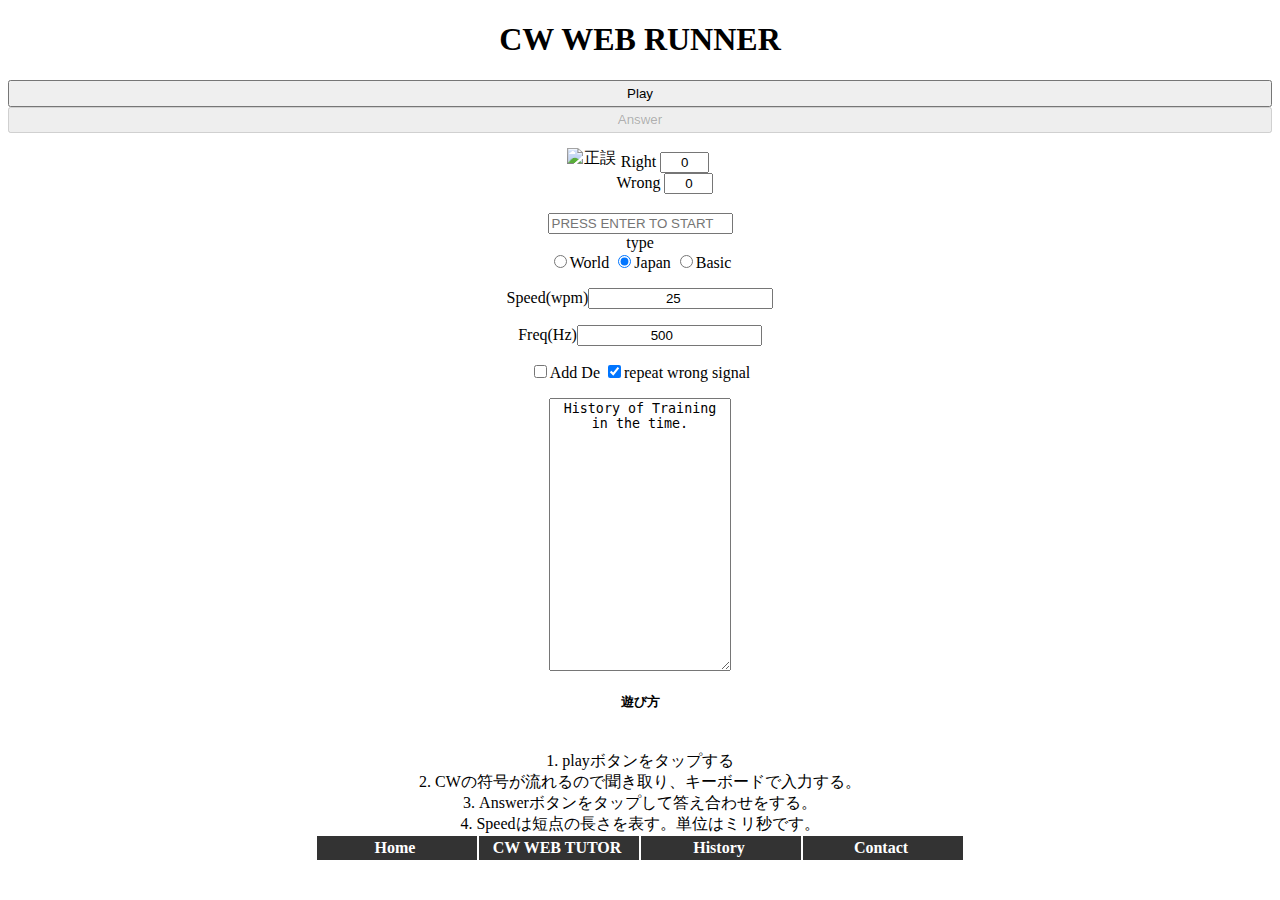
==== index.html @ 09932f77 "Update: フッターにメニューを追加及びPCでバーチャルキーボードが表示されないように変更 #6" ====
<!DOCTYPE html>
<html lang="ja">
	<head>
        <!-- Global site tag (gtag.js) - Google Analytics -->
        <script async src="https://www.googletagmanager.com/gtag/js?id=UA-135505116-1"></script>
        <script>
            window.dataLayer = window.dataLayer || [];
            function gtag(){dataLayer.push(arguments);}
            gtag('js', new Date());

            gtag('config', 'UA-135505116-1');
        </script>

		<meta charset="UTF-8" />
		<meta name="author" content="jj1hgp" />
		<meta name="description" content="practise CW">
		<meta name="theme-color" content="#0cebfc">
		<meta name="viewport" content="width=device-width,initial-scale=1.0,minimum-scale=1.0,maximum-scale=1.0,user-scalable=no">

		<link rel="manifest" href=".\manifest.json"/>
		<link rel="stylesheet" href=".\style.css" type="text/css" />

		<title>CW WEB RUNNER</title>
	</head>
	<body>
		<span>
			<h1 class="title-h1">CW WEB RUNNER</h1>
            <div class="tooltip">
                <input type="button" class="ctl_button" id="PlayButton" value="Play">
                <div class="description-up description">Click or press enter key to play the Morse code.</div>
            </div>
            <div class="tooltip">
                <input type="button" class="ctl_button" id="AnswerButton" value="Answer">
                <div class="description-down description">After entering the code you heard, please click or press enter key to confirm your answer.</div>
            </div>
            <!-- <input type="text" id="Result_Now" value='Right or Wrong' size="10" readonly/> -->
            <div class="item">
                <img class="item-image" id="Result_Now" height="50" width="50" src="./img/question-mark.png" alt="正誤">
                <div class="item-text"><div>Right <input type="text" id="RightCount" value=0 size="3" readonly/> </div>
                    <div>Wrong <input type="text" id="WrongCount" value=0 size="3" readonly/> </div>
                </div>
            </div>
            <input type="text" id="Box" class="callsign" value="" placeholder="Press Enter to start"/>
            <br/>
        </span>
        <!--
            there is the keyboard
        -->
        <div id="key" class="keyboard">
            <input type="button" value="1">
            <input type="button" value="2">
            <input type="button" value="3">
            <input type="button" value="4">
            <input type="button" value="5">
            <input type="button" value="6">
            <input type="button" value="7">
            <input type="button" value="8">
            <input type="button" value="9">
            <input type="button" value="0">
            <br>
            <input type="button" value="Q">
            <input type="button" value="W">
            <input type="button" value="E">
            <input type="button" value="R">
            <input type="button" value="T">
            <input type="button" value="Y">
            <input type="button" value="U">
            <input type="button" value="I">
            <input type="button" value="O">
            <input type="button" value="P">
            <br>
            <input type="button" value="A">
            <input type="button" value="S">
            <input type="button" value="D">
            <input type="button" value="F">
            <input type="button" value="G">
            <input type="button" value="H">
            <input type="button" value="J">
            <input type="button" value="K">
            <input type="button" value="L">
            <br>
            <input type="button" value="Z">
            <input type="button" value="X">
            <input type="button" value="C">
            <input type="button" value="V">
            <input type="button" value="B">
            <input type="button" value="N">
            <input type="button" value="M">
            <input type="button" value="/">
            <input type="button" value="?">
            <input type="button" value="del">
        </div>
        <!--
            end of keyboard
        -->
        <span>
            <div>type</div>
            <span id="radioButton_log">
                <input type="radio" name="logType" value="DX"/>World
                <input type="radio" name="logType" value="Ja" checked/>Japan
                <input type="radio" name="logType" value="Basic"/>Basic
            </span>
            <br>
            <p>Speed(wpm)<input type="number" id="Speed" class="subbox" value="25" inputmode="numetic"/></p>
            <p>Freq(Hz)<input type="number" id="Freq" class="subbox" value="500" inputmode="numetic"/></p>
            <p>
            <input type="checkbox" name="addDe" id="checkbox_addDe" value="addDe"/>Add De
            <input type="checkbox" name="repeat_wrong_signal" id="checkbox_rws" value="repeat_wrong_signal" checked/>repeat wrong signal
            </p>
            <textarea id="History" class="subbox big" readonly>History of Training in the time.</textarea>
        </span>
        <footer>
            <h5>遊び方</h5>
            <ol class="usage">
                <li>playボタンをタップする</li>
                <li>CWの符号が流れるので聞き取り、キーボードで入力する。</li>
                <li>Answerボタンをタップして答え合わせをする。</li>
                <li>Speedは短点の長さを表す。単位はミリ秒です。</li>
            </ol>
            <nav class="menu-list">
                <ul>
                    <li><a href="https://homedm.eim.world">Home</a></li>
                    <li><a href="./cwTutor.html">CW WEB TUTOR</a></li>
                    <li><a href="history.html">History</a></li>
                    <li><a href="https://homedm.eim.world/about.html">Contact</a></li>
                </ul>
            </nav>
        </footer>
        <script type="text/javascript" src=".\common.js"></script>
        <script type="text/javascript" src=".\runner.js"></script>
    </body>
</html>
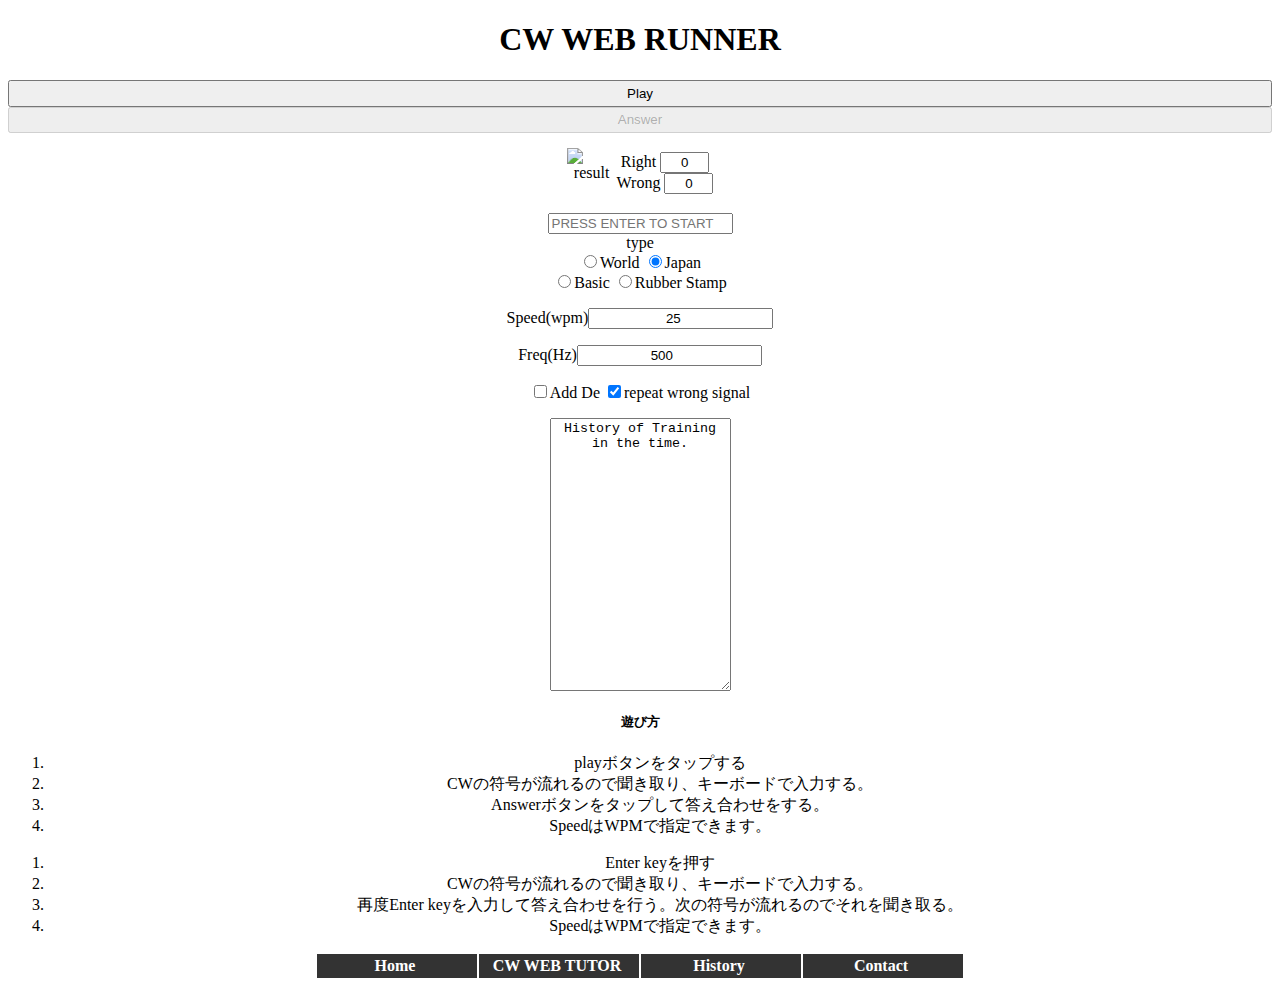
==== commit daeab648: "Add: rubber stamp mode" ====
--- a/index.html
+++ b/index.html
@@ -35,7 +35,7 @@
             </div>
             <!-- <input type="text" id="Result_Now" value='Right or Wrong' size="10" readonly/> -->
             <div class="item">
-                <img class="item-image" id="Result_Now" height="50" width="50" src="./img/question-mark.png" alt="正誤">
+                <img class="item-image" id="Result_Now" height="50" width="50" src="./img/question-mark.png" alt="result">
                 <div class="item-text"><div>Right <input type="text" id="RightCount" value=0 size="3" readonly/> </div>
                     <div>Wrong <input type="text" id="WrongCount" value=0 size="3" readonly/> </div>
                 </div>
@@ -98,7 +98,9 @@
             <span id="radioButton_log">
                 <input type="radio" name="logType" value="DX"/>World
                 <input type="radio" name="logType" value="Ja" checked/>Japan
+                <br>
                 <input type="radio" name="logType" value="Basic"/>Basic
+                <input type="radio" name="logType" value="Stamp"/>Rubber Stamp
             </span>
             <br>
             <p>Speed(wpm)<input type="number" id="Speed" class="subbox" value="25" inputmode="numetic"/></p>
@@ -111,11 +113,17 @@
         </span>
         <footer>
             <h5>遊び方</h5>
-            <ol class="usage">
+            <ol class="smartphone-usage">
                 <li>playボタンをタップする</li>
                 <li>CWの符号が流れるので聞き取り、キーボードで入力する。</li>
                 <li>Answerボタンをタップして答え合わせをする。</li>
-                <li>Speedは短点の長さを表す。単位はミリ秒です。</li>
+                <li>SpeedはWPMで指定できます。</li>
+            </ol>
+            <ol class="pc-usage">
+                <li>Enter keyを押す</li>
+                <li>CWの符号が流れるので聞き取り、キーボードで入力する。</li>
+                <li>再度Enter keyを入力して答え合わせを行う。次の符号が流れるのでそれを聞き取る。</li>
+                <li>SpeedはWPMで指定できます。</li>
             </ol>
             <nav class="menu-list">
                 <ul>
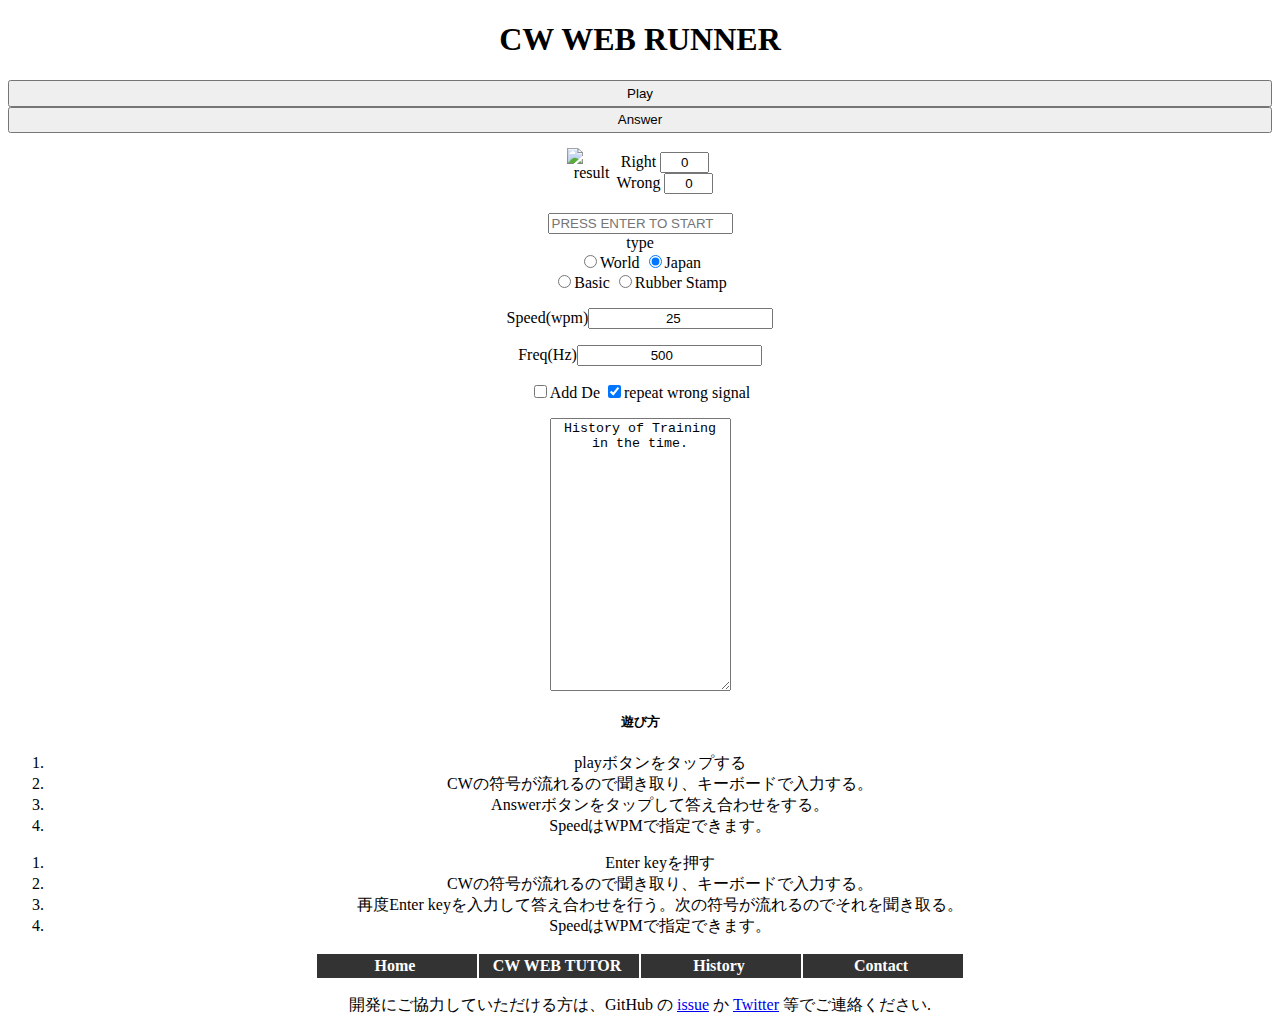
==== commit cc7dc0d4: "開発への協力お願いコメントを追加" ====
--- a/index.html
+++ b/index.html
@@ -43,56 +43,6 @@
             <input type="text" id="Box" class="callsign" value="" placeholder="Press Enter to start"/>
             <br/>
         </span>
-        <!--
-            there is the keyboard
-        -->
-        <div id="key" class="keyboard">
-            <input type="button" value="1">
-            <input type="button" value="2">
-            <input type="button" value="3">
-            <input type="button" value="4">
-            <input type="button" value="5">
-            <input type="button" value="6">
-            <input type="button" value="7">
-            <input type="button" value="8">
-            <input type="button" value="9">
-            <input type="button" value="0">
-            <br>
-            <input type="button" value="Q">
-            <input type="button" value="W">
-            <input type="button" value="E">
-            <input type="button" value="R">
-            <input type="button" value="T">
-            <input type="button" value="Y">
-            <input type="button" value="U">
-            <input type="button" value="I">
-            <input type="button" value="O">
-            <input type="button" value="P">
-            <br>
-            <input type="button" value="A">
-            <input type="button" value="S">
-            <input type="button" value="D">
-            <input type="button" value="F">
-            <input type="button" value="G">
-            <input type="button" value="H">
-            <input type="button" value="J">
-            <input type="button" value="K">
-            <input type="button" value="L">
-            <br>
-            <input type="button" value="Z">
-            <input type="button" value="X">
-            <input type="button" value="C">
-            <input type="button" value="V">
-            <input type="button" value="B">
-            <input type="button" value="N">
-            <input type="button" value="M">
-            <input type="button" value="/">
-            <input type="button" value="?">
-            <input type="button" value="del">
-        </div>
-        <!--
-            end of keyboard
-        -->
         <span>
             <div>type</div>
             <span id="radioButton_log">
@@ -133,6 +83,7 @@
                     <li><a href="https://homedm.eim.world/about.html">Contact</a></li>
                 </ul>
             </nav>
+            <p>開発にご協力していただける方は、GitHub の <a href="https://github.com/homedm/cw_for_web/issues">issue</a> か <a href="https://twitter.com/retasutomato">Twitter</a> 等でご連絡ください.</p>
         </footer>
         <script type="text/javascript" src=".\common.js"></script>
         <script type="text/javascript" src=".\runner.js"></script>
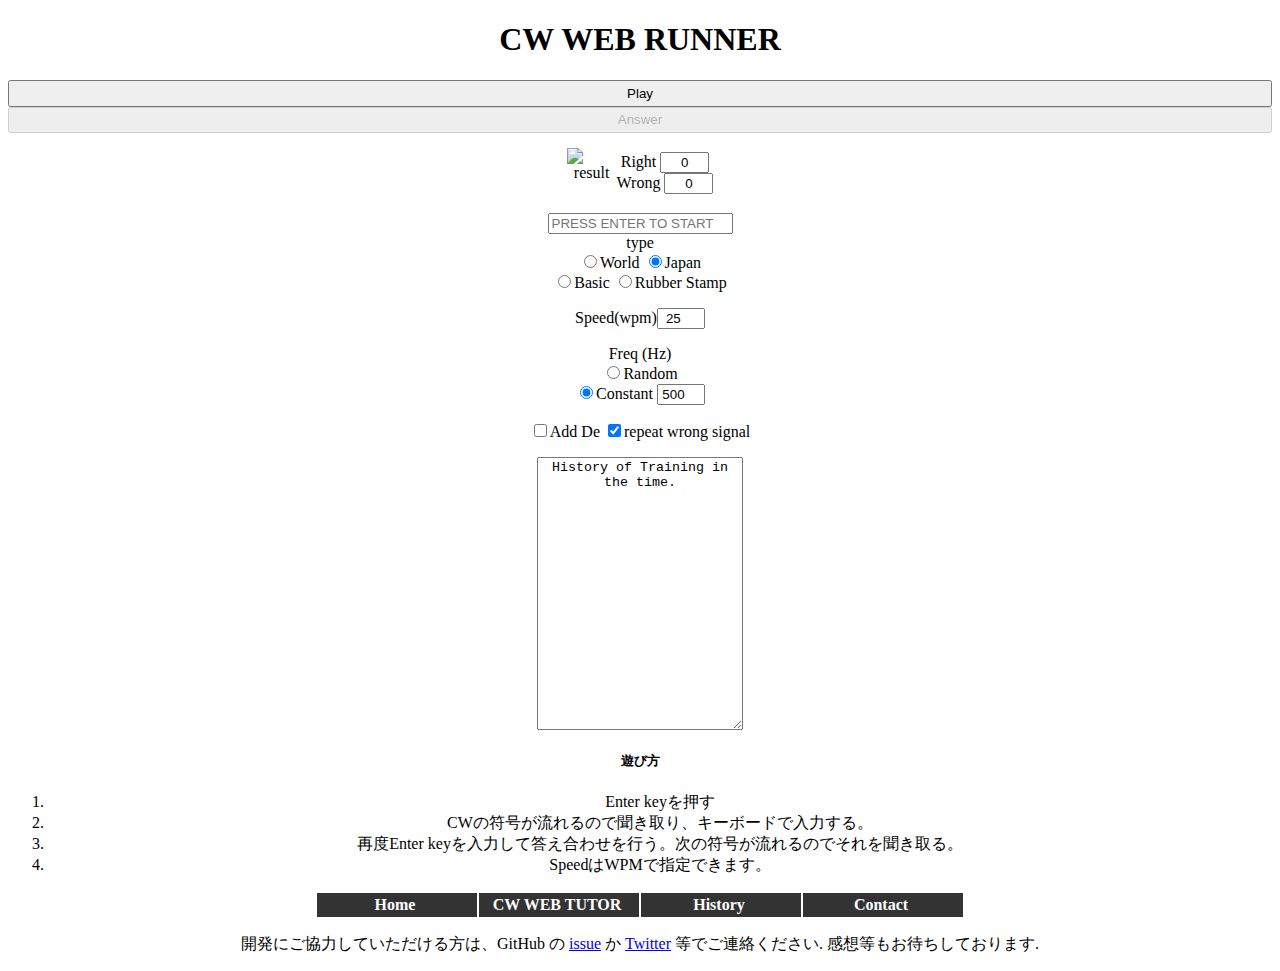
==== commit 40d10085: "update design" ====
--- a/index.html
+++ b/index.html
@@ -1,6 +1,6 @@
 <!DOCTYPE html>
 <html lang="ja">
-	<head>
+    <head>
         <!-- Global site tag (gtag.js) - Google Analytics -->
         <script async src="https://www.googletagmanager.com/gtag/js?id=UA-135505116-1"></script>
         <script>
@@ -11,20 +11,20 @@
             gtag('config', 'UA-135505116-1');
         </script>
 
-		<meta charset="UTF-8" />
-		<meta name="author" content="jj1hgp" />
-		<meta name="description" content="practise CW">
-		<meta name="theme-color" content="#0cebfc">
-		<meta name="viewport" content="width=device-width,initial-scale=1.0,minimum-scale=1.0,maximum-scale=1.0,user-scalable=no">
+        <meta charset="UTF-8" />
+        <meta name="author" content="jj1hgp" />
+        <meta name="description" content="practise CW">
+        <meta name="theme-color" content="#0cebfc">
+        <meta name="viewport" content="width=device-width,initial-scale=1.0,minimum-scale=1.0,maximum-scale=1.0,user-scalable=no">
 
-		<link rel="manifest" href=".\manifest.json"/>
-		<link rel="stylesheet" href=".\style.css" type="text/css" />
+        <link rel="manifest" href=".\manifest.json"/>
+        <link rel="stylesheet" href=".\style.css" type="text/css" />
 
-		<title>CW WEB RUNNER</title>
-	</head>
-	<body>
-		<span>
-			<h1 class="title-h1">CW WEB RUNNER</h1>
+        <title>CW WEB RUNNER</title>
+    </head>
+    <body>
+        <span>
+            <h1 class="title-h1">CW WEB RUNNER</h1>
             <div class="tooltip">
                 <input type="button" class="ctl_button" id="PlayButton" value="Play">
                 <div class="description-up description">Click or press enter key to play the Morse code.</div>
@@ -54,10 +54,16 @@
             </span>
             <br>
             <p>Speed(wpm)<input type="number" id="Speed" class="subbox" value="25" inputmode="numetic"/></p>
-            <p>Freq(Hz)<input type="number" id="Freq" class="subbox" value="500" inputmode="numetic"/></p>
+            <div>Freq (Hz)</div>
+            <div id="radioButton_frequency">
+                <input type="radio" name="freqOpt" value="random"/>Random
+                <br/>
+                <input type="radio" name="freqOpt" value="constant" checked/>Constant
+                <input type="number" id="Freq" class="subbox" value="500" inputmode="numetic"/>
+            </div>
             <p>
-            <input type="checkbox" name="addDe" id="checkbox_addDe" value="addDe"/>Add De
-            <input type="checkbox" name="repeat_wrong_signal" id="checkbox_rws" value="repeat_wrong_signal" checked/>repeat wrong signal
+                <input type="checkbox" name="addDe" id="checkbox_addDe" value="addDe"/>Add De
+                <input type="checkbox" name="repeat_wrong_signal" id="checkbox_rws" value="repeat_wrong_signal" checked/>repeat wrong signal
             </p>
             <textarea id="History" class="subbox big" readonly>History of Training in the time.</textarea>
         </span>
@@ -77,13 +83,13 @@
             </ol>
             <nav class="menu-list">
                 <ul>
-                    <li><a href="https://homedm.eim.world">Home</a></li>
+                    <li><a href="https://cw.eim.world">Home</a></li>
                     <li><a href="./cwTutor.html">CW WEB TUTOR</a></li>
                     <li><a href="history.html">History</a></li>
-                    <li><a href="https://homedm.eim.world/about.html">Contact</a></li>
+                    <li><a href="https://cw.eim.world/">Contact</a></li>
                 </ul>
             </nav>
-            <p>開発にご協力していただける方は、GitHub の <a href="https://github.com/homedm/cw_for_web/issues">issue</a> か <a href="https://twitter.com/retasutomato">Twitter</a> 等でご連絡ください.</p>
+            <p>開発にご協力していただける方は、GitHub の <a href="https://github.com/tomato3713/cw_for_web/issues">issue</a> か <a href="https://twitter.com/tomato3713">Twitter</a> 等でご連絡ください. 感想等もお待ちしております.</p>
         </footer>
         <script type="text/javascript" src=".\common.js"></script>
         <script type="text/javascript" src=".\runner.js"></script>
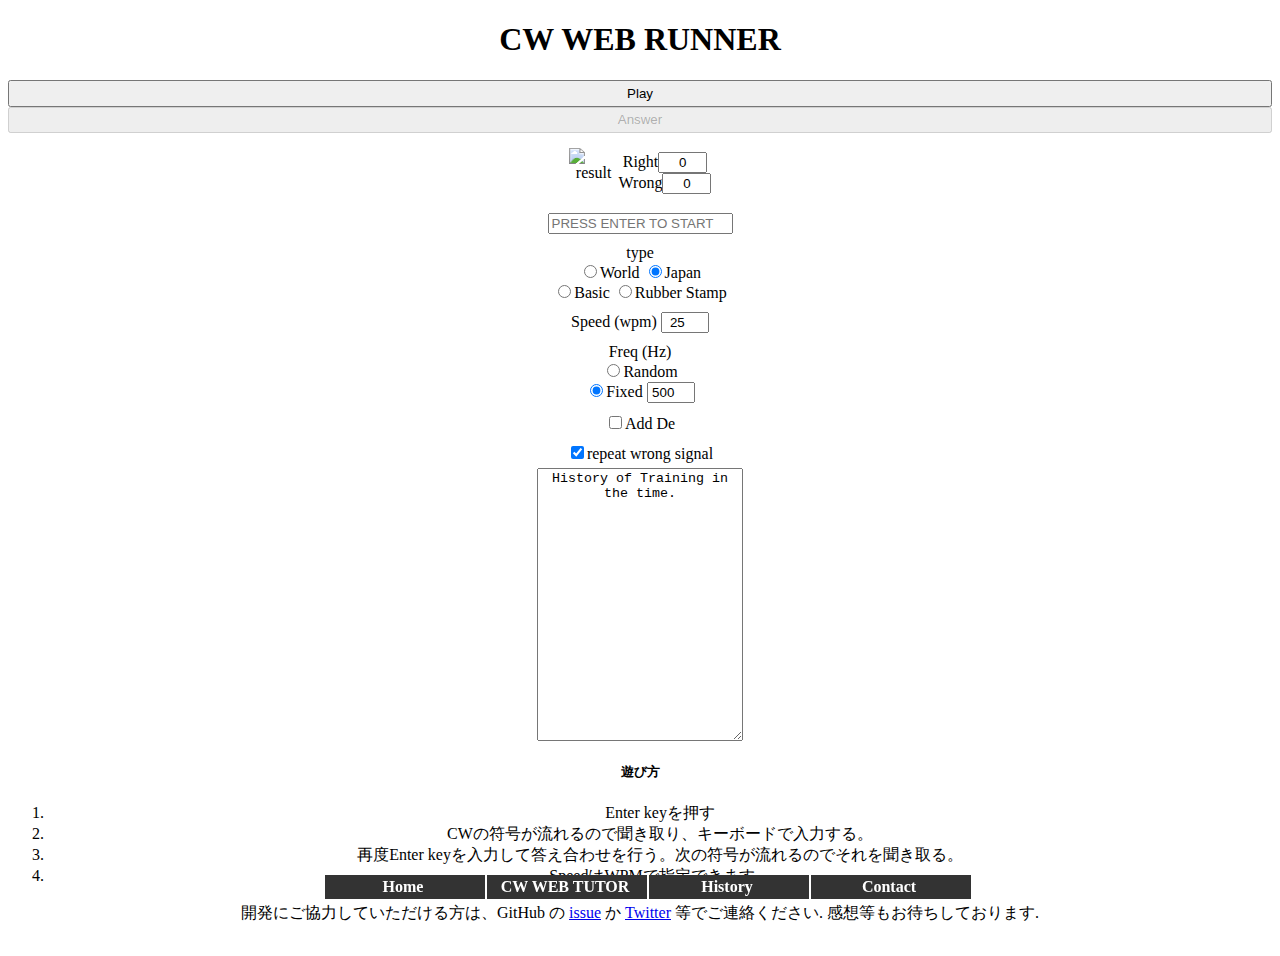
==== commit 4525caca: "Delete CSS in HTML" ====
--- a/index.html
+++ b/index.html
@@ -17,9 +17,8 @@
         <meta name="theme-color" content="#0cebfc">
         <meta name="viewport" content="width=device-width,initial-scale=1.0,minimum-scale=1.0,maximum-scale=1.0,user-scalable=no">
 
-        <link rel="manifest" href=".\manifest.json"/>
-        <link rel="stylesheet" href=".\style.css" type="text/css" />
-
+        <link rel="manifest" href="/manifest.json"/>
+        <link rel="stylesheet" href="/style.css" type="text/css" />
         <title>CW WEB RUNNER</title>
     </head>
     <body>
@@ -33,38 +32,43 @@
                 <input type="button" class="ctl_button" id="AnswerButton" value="Answer">
                 <div class="description-down description">After entering the code you heard, please click or press enter key to confirm your answer.</div>
             </div>
-            <!-- <input type="text" id="Result_Now" value='Right or Wrong' size="10" readonly/> -->
             <div class="item">
-                <img class="item-image" id="Result_Now" height="50" width="50" src="./img/question-mark.png" alt="result">
-                <div class="item-text"><div>Right <input type="text" id="RightCount" value=0 size="3" readonly/> </div>
-                    <div>Wrong <input type="text" id="WrongCount" value=0 size="3" readonly/> </div>
+                <img class="item-image" id="Result_Now" src="./img/question-mark.png" alt="result">
+                <div class="item-text">
+                    <div>Right<input type="text" id="RightCount" value=0 size="3" readonly/></div>
+                    <div>Wrong<input type="text" id="WrongCount" value=0 size="3" readonly/></div>
                 </div>
             </div>
             <input type="text" id="Box" class="callsign" value="" placeholder="Press Enter to start"/>
             <br/>
         </span>
         <span>
-            <div>type</div>
-            <span id="radioButton_log">
-                <input type="radio" name="logType" value="DX"/>World
-                <input type="radio" name="logType" value="Ja" checked/>Japan
-                <br>
-                <input type="radio" name="logType" value="Basic"/>Basic
-                <input type="radio" name="logType" value="Stamp"/>Rubber Stamp
-            </span>
-            <br>
-            <p>Speed(wpm)<input type="number" id="Speed" class="subbox" value="25" inputmode="numetic"/></p>
-            <div>Freq (Hz)</div>
-            <div id="radioButton_frequency">
-                <input type="radio" name="freqOpt" value="random"/>Random
-                <br/>
-                <input type="radio" name="freqOpt" value="constant" checked/>Constant
-                <input type="number" id="Freq" class="subbox" value="500" inputmode="numetic"/>
+            <div class="option-box">type
+                <div id="radioButton_log">
+                    <input type="radio" name="logType" value="DX"/>World
+                    <input type="radio" name="logType" value="Ja" checked/>Japan
+                    <br>
+                    <input type="radio" name="logType" value="Basic"/>Basic
+                    <input type="radio" name="logType" value="Stamp"/>Rubber Stamp
+                </div>
             </div>
-            <p>
+            <div class="option-box">Speed (wpm)
+                <input type="number" id="Speed" class="subbox" value="25" inputmode="numetic"/>
+            </div>
+            <div class="option-box">Freq (Hz)
+                <div id="radioButton_frequency">
+                    <input type="radio" name="freqOpt" value="random"/>Random
+                    <br/>
+                    <input type="radio" name="freqOpt" value="fixed" checked/>Fixed
+                    <input type="number" id="Freq" class="subbox" value="500" inputmode="numetic"/>
+                </div>
+            </div>
+            <div class="option-box">
                 <input type="checkbox" name="addDe" id="checkbox_addDe" value="addDe"/>Add De
+            </div>
+            <div class="option-box">
                 <input type="checkbox" name="repeat_wrong_signal" id="checkbox_rws" value="repeat_wrong_signal" checked/>repeat wrong signal
-            </p>
+            </div>
             <textarea id="History" class="subbox big" readonly>History of Training in the time.</textarea>
         </span>
         <footer>
@@ -83,15 +87,15 @@
             </ol>
             <nav class="menu-list">
                 <ul>
-                    <li><a href="https://cw.eim.world">Home</a></li>
-                    <li><a href="./cwTutor.html">CW WEB TUTOR</a></li>
-                    <li><a href="history.html">History</a></li>
-                    <li><a href="https://cw.eim.world/">Contact</a></li>
+                    <li><a href="/">Home</a></li>
+                    <li><a href="/cwTutor.html">CW WEB TUTOR</a></li>
+                    <li><a href="/history.html">History</a></li>
+                    <li><a href="https://std.eim.world">Contact</a></li>
                 </ul>
             </nav>
             <p>開発にご協力していただける方は、GitHub の <a href="https://github.com/tomato3713/cw_for_web/issues">issue</a> か <a href="https://twitter.com/tomato3713">Twitter</a> 等でご連絡ください. 感想等もお待ちしております.</p>
         </footer>
-        <script type="text/javascript" src=".\common.js"></script>
-        <script type="text/javascript" src=".\runner.js"></script>
+        <script type="text/javascript" src="/common.js"></script>
+        <script type="text/javascript" src="/runner.js"></script>
     </body>
 </html>
--- a/style.css
+++ b/style.css
@@ -0,0 +1,178 @@
+* {
+    text-align: center;
+}
+
+body {
+    margin-bottom: 2em;
+}
+
+@media only screen and (min-device-width: 480px) {
+    .keyboard {
+        display:none;
+    }
+    .smartphone-usage {
+        display:none;
+    }
+}
+@media only screen and (max-device-width: 480px) {
+    .pc-usage {
+        display:none;
+    }
+}
+
+.keyboard > input{
+    margin: 1px;
+}
+
+.callsign {
+    text-align: left;
+    text-transform:uppercase;
+}
+
+.text {
+    text-align: left;
+    text-transform:uppercase;
+    margin: 7px;
+}
+
+.ctl_button {
+    height: 2em;
+    width: 100%;
+}
+.subbox{
+    size: 3;
+    width: 3em;
+}
+.big {
+    vertical-align: top;
+    height: 20em;
+    width: 15em;
+}
+.notdisplay {
+    visibility:hidden;
+    pointer-events:none;
+}
+
+.item {
+    display: flex;
+    /* flex-wrap: nowrap; */
+    justify-content:center;
+    align-items: center;
+    height: 5em;
+}
+
+.item-image {
+    width: 50px;
+    height: 50px;
+}
+
+.item-text {
+    flex-wrap:wrap;
+    justify-content:center;
+    align-content:center;
+    align-items:center;
+}
+
+.tooltip {
+    position: relative;
+    cursor: pointer;
+}
+
+.description {
+    display: none;
+    position: absolute;
+    padding:10px;
+    font-size:80%;
+    line-height: 1.6em;
+    color: #fff;
+    border-radius:5px;
+    background: #000;
+}
+
+.description-down:before {
+    content: "";
+    position: absolute;
+    top: 100%;
+    right: 50%;
+    margin-left: -15px;
+    transform: rotateZ(180deg);
+}
+
+@media only screen and (min-device-width: 480px) {
+    .tooltip:hover .description-down {
+        display: inline-block;
+        top: 45px;
+        left: 50px;
+    }
+}
+
+.description-up:before {
+    content: "";
+    position: absolute;
+    top: 100%;
+    left: 90%;
+    margin-left: 15px;
+}
+
+@media only screen and (min-device-width: 480px) {
+    .tooltip:hover .description-up {
+        display: inline-block;
+        top: -60px;
+        left: 100px;
+    }
+}
+
+.usage {
+    display: inline;
+    list-style-position: inside;
+    padding-top: 10px;
+    padding-bottom: 10px;
+}
+
+.menu-list {
+    position: fixed;
+    bottom: 0;
+    width: 100%;
+    z-index:  999;
+    text-align:center;
+    justify-content:center;
+}
+
+.menu-list ul {
+    display: flex;
+    justify-content:center;
+    width: 100%;
+    margin: 0px;
+    padding: 0px;
+}
+
+.menu-list li {
+    list-style: none;
+    width: 25%;
+    max-width:10em;
+    background-color: #333;
+    display: block;
+    margin: 1px;
+    border: 1px;
+    padding:0px;
+}
+
+.menu-list li a {
+    display:block;
+    text-decoration: none;
+    color: #fff;
+    font-weight:bold;
+    line-height:1em;
+    margin-top: 2px;
+    margin-bottom: 2px;
+    margin-right: -2px;
+    margin-left: -2px;
+    padding-top: 2px;
+    padding-bottom: 2px;
+    width: 100%;
+}
+
+.option-box {
+    margin-top: 10px;
+    margin-bottom: 5px;
+}
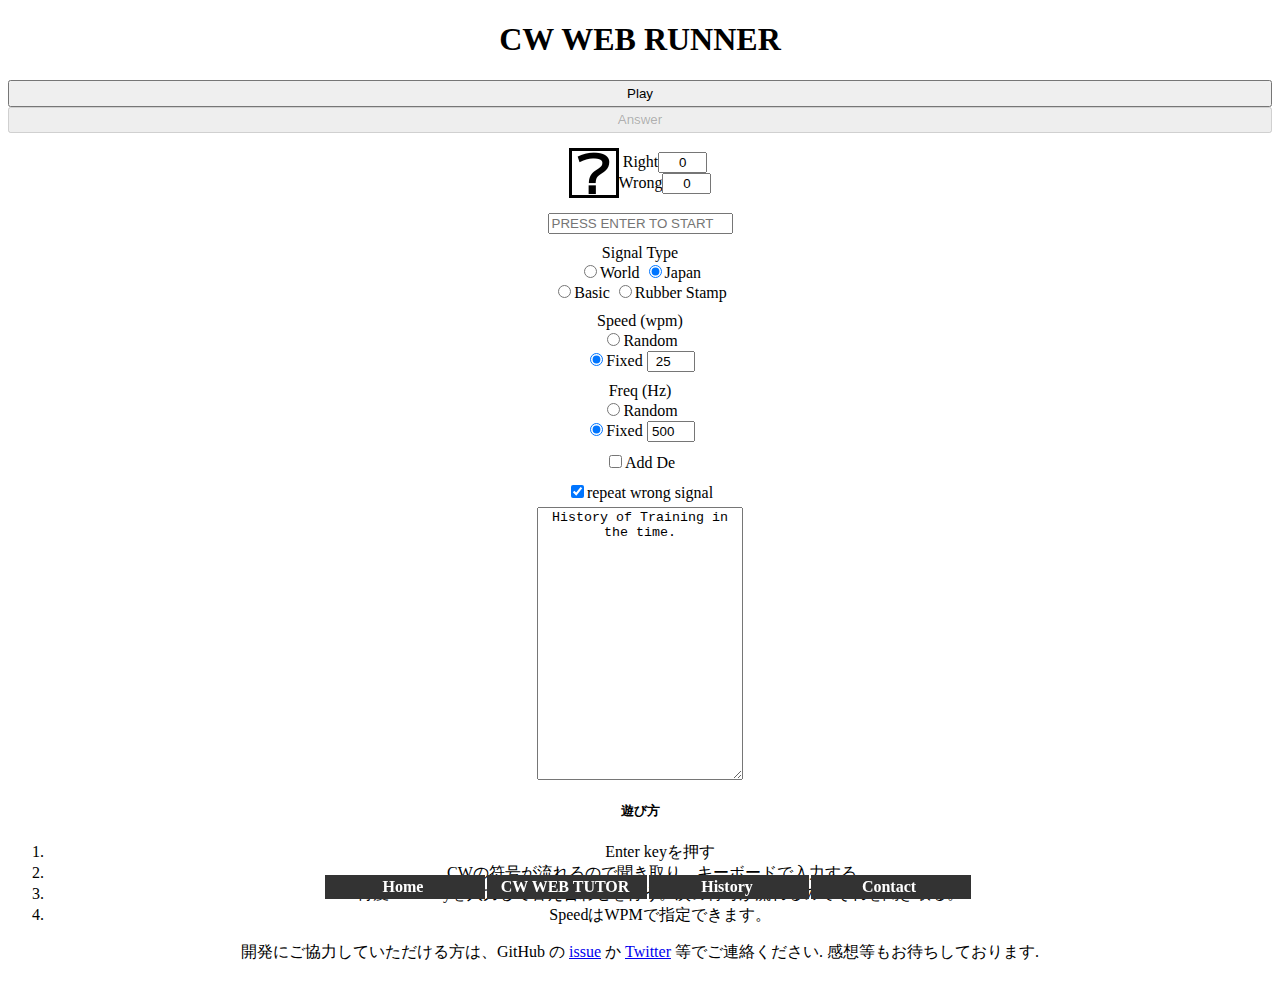
==== commit 77cacd8c: "random speed" ====
--- a/index.html
+++ b/index.html
@@ -18,7 +18,7 @@
         <meta name="viewport" content="width=device-width,initial-scale=1.0,minimum-scale=1.0,maximum-scale=1.0,user-scalable=no">
 
         <link rel="manifest" href="/manifest.json"/>
-        <link rel="stylesheet" href="/style.css" type="text/css" />
+        <link rel="stylesheet" href="/assets/css/style.css" type="text/css" />
         <title>CW WEB RUNNER</title>
     </head>
     <body>
@@ -33,7 +33,7 @@
                 <div class="description-down description">After entering the code you heard, please click or press enter key to confirm your answer.</div>
             </div>
             <div class="item">
-                <img class="item-image" id="Result_Now" src="./img/question-mark.png" alt="result">
+                <img class="item-image" id="Result_Now" src="./assets/img/question-mark.png" alt="result">
                 <div class="item-text">
                     <div>Right<input type="text" id="RightCount" value=0 size="3" readonly/></div>
                     <div>Wrong<input type="text" id="WrongCount" value=0 size="3" readonly/></div>
@@ -43,7 +43,7 @@
             <br/>
         </span>
         <span>
-            <div class="option-box">type
+            <div class="option-box">Signal Type
                 <div id="radioButton_log">
                     <input type="radio" name="logType" value="DX"/>World
                     <input type="radio" name="logType" value="Ja" checked/>Japan
@@ -53,7 +53,12 @@
                 </div>
             </div>
             <div class="option-box">Speed (wpm)
-                <input type="number" id="Speed" class="subbox" value="25" inputmode="numetic"/>
+                <div id="radioButton_speed">
+                    <input type="radio" name="speedOpt" value="random"/>Random
+                    <br/>
+                    <input type="radio" name="speedOpt" value="fixed" checked/>Fixed
+                    <input type="number" id="Speed" class="subbox" value="25" inputmode="numetic"/>
+                </div>
             </div>
             <div class="option-box">Freq (Hz)
                 <div id="radioButton_frequency">
@@ -95,7 +100,7 @@
             </nav>
             <p>開発にご協力していただける方は、GitHub の <a href="https://github.com/tomato3713/cw_for_web/issues">issue</a> か <a href="https://twitter.com/tomato3713">Twitter</a> 等でご連絡ください. 感想等もお待ちしております.</p>
         </footer>
-        <script type="text/javascript" src="/common.js"></script>
-        <script type="text/javascript" src="/runner.js"></script>
+        <script type="text/javascript" src="/assets/js/common.js"></script>
+        <script type="text/javascript" src="/assets/js/runner.js"></script>
     </body>
 </html>
--- a/assets/css/style.css
+++ b/assets/css/style.css
@@ -0,0 +1,178 @@
+* {
+    text-align: center;
+}
+
+body {
+    margin-bottom: 2em;
+}
+
+@media only screen and (min-device-width: 480px) {
+    .keyboard {
+        display:none;
+    }
+    .smartphone-usage {
+        display:none;
+    }
+}
+@media only screen and (max-device-width: 480px) {
+    .pc-usage {
+        display:none;
+    }
+}
+
+.keyboard > input{
+    margin: 1px;
+}
+
+.callsign {
+    text-align: left;
+    text-transform:uppercase;
+}
+
+.text {
+    text-align: left;
+    text-transform:uppercase;
+    margin: 7px;
+}
+
+.ctl_button {
+    height: 2em;
+    width: 100%;
+}
+.subbox{
+    size: 3;
+    width: 3em;
+}
+.big {
+    vertical-align: top;
+    height: 20em;
+    width: 15em;
+}
+.notdisplay {
+    visibility:hidden;
+    pointer-events:none;
+}
+
+.item {
+    display: flex;
+    /* flex-wrap: nowrap; */
+    justify-content:center;
+    align-items: center;
+    height: 5em;
+}
+
+.item-image {
+    width: 50px;
+    height: 50px;
+}
+
+.item-text {
+    flex-wrap:wrap;
+    justify-content:center;
+    align-content:center;
+    align-items:center;
+}
+
+.tooltip {
+    position: relative;
+    cursor: pointer;
+}
+
+.description {
+    display: none;
+    position: absolute;
+    padding:10px;
+    font-size:80%;
+    line-height: 1.6em;
+    color: #fff;
+    border-radius:5px;
+    background: #000;
+}
+
+.description-down:before {
+    content: "";
+    position: absolute;
+    top: 100%;
+    right: 50%;
+    margin-left: -15px;
+    transform: rotateZ(180deg);
+}
+
+@media only screen and (min-device-width: 480px) {
+    .tooltip:hover .description-down {
+        display: inline-block;
+        top: 45px;
+        left: 50px;
+    }
+}
+
+.description-up:before {
+    content: "";
+    position: absolute;
+    top: 100%;
+    left: 90%;
+    margin-left: 15px;
+}
+
+@media only screen and (min-device-width: 480px) {
+    .tooltip:hover .description-up {
+        display: inline-block;
+        top: -60px;
+        left: 100px;
+    }
+}
+
+.usage {
+    display: inline;
+    list-style-position: inside;
+    padding-top: 10px;
+    padding-bottom: 10px;
+}
+
+.menu-list {
+    position: fixed;
+    bottom: 0;
+    width: 100%;
+    z-index:  999;
+    text-align:center;
+    justify-content:center;
+}
+
+.menu-list ul {
+    display: flex;
+    justify-content:center;
+    width: 100%;
+    margin: 0px;
+    padding: 0px;
+}
+
+.menu-list li {
+    list-style: none;
+    width: 25%;
+    max-width:10em;
+    background-color: #333;
+    display: block;
+    margin: 1px;
+    border: 1px;
+    padding:0px;
+}
+
+.menu-list li a {
+    display:block;
+    text-decoration: none;
+    color: #fff;
+    font-weight:bold;
+    line-height:1em;
+    margin-top: 2px;
+    margin-bottom: 2px;
+    margin-right: -2px;
+    margin-left: -2px;
+    padding-top: 2px;
+    padding-bottom: 2px;
+    width: 100%;
+}
+
+.option-box {
+    margin-top: 10px;
+    margin-bottom: 5px;
+}
